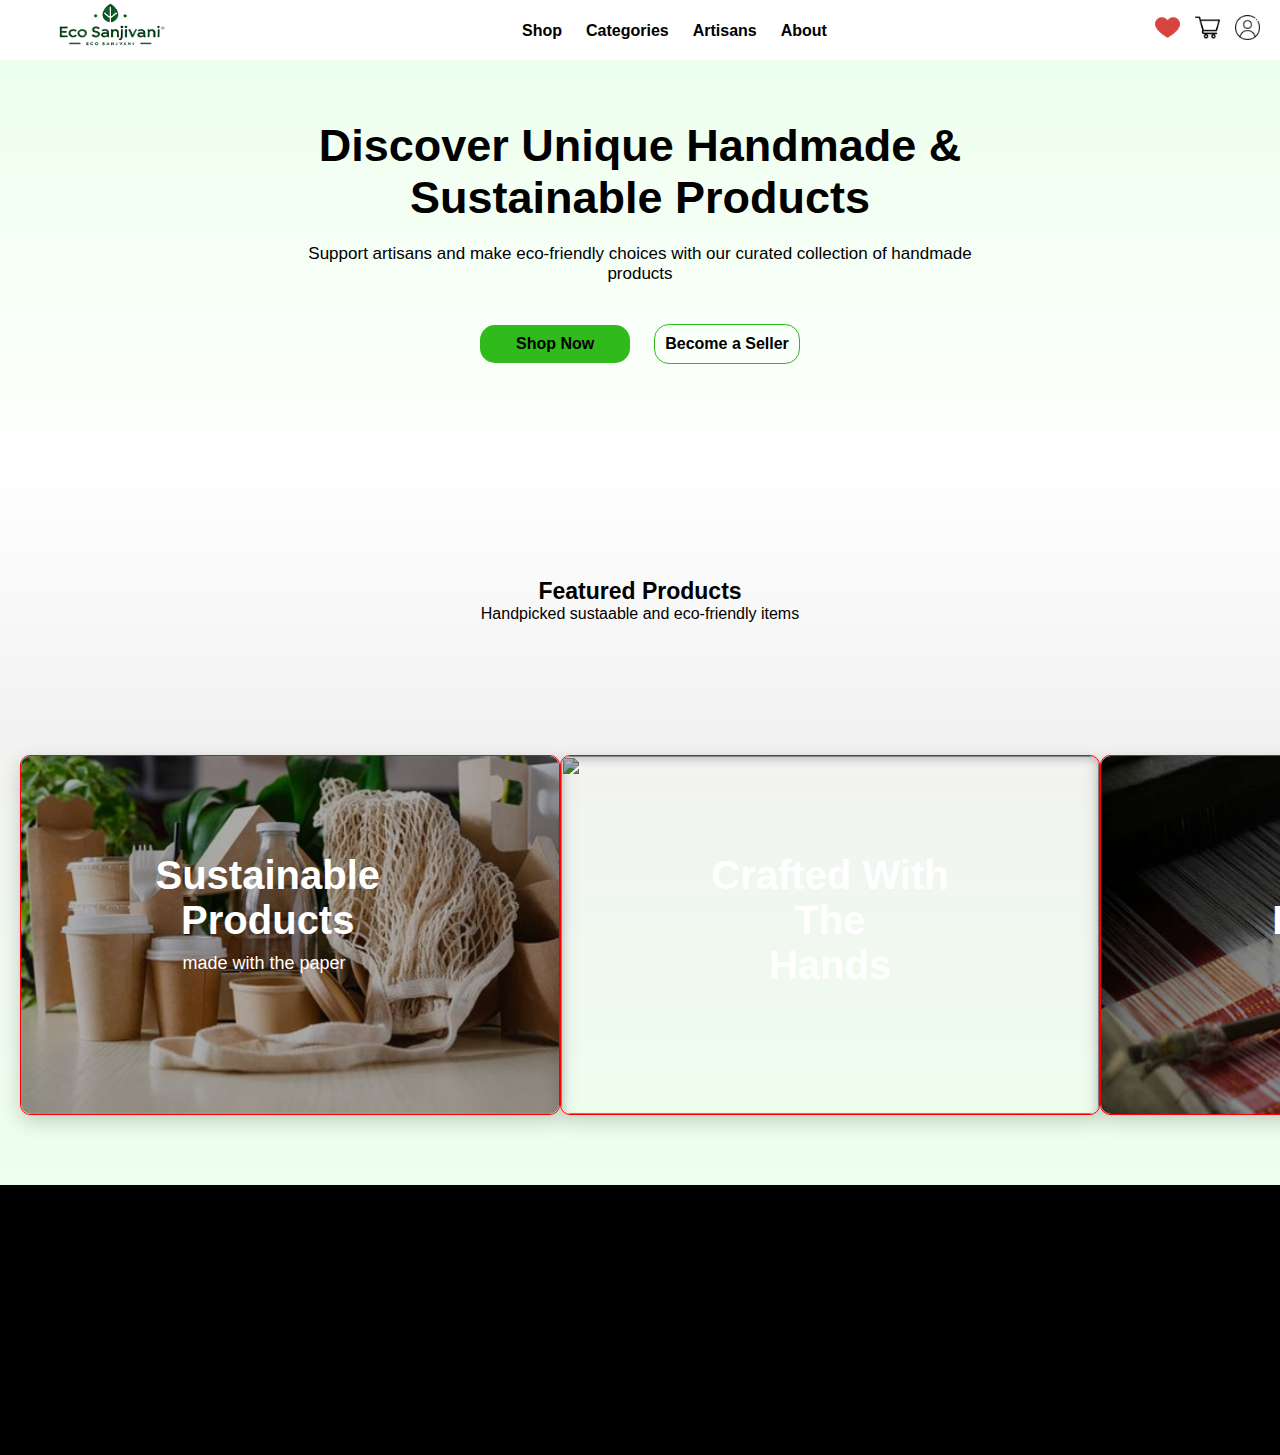
==== html/index.html @ a3e92fd5 "initial commit" ====
<!DOCTYPE html>
<html lang="en">

<head>
    <meta charset="UTF-8">
    <meta name="viewport" content="width=device-width, initial-scale=1.0">
    <link rel="stylesheet" href="/css/styles.css">
    <link rel="stylesheet" href="/css/utility.css">
    <link rel="icon" type="image/png" href="/imgs/favicon.png">
    <title>Eco Sanjivani</title>

</head>

<body>
    <!-- navbar section -->
    <div class="navbar">
        <img class="logo" src="/imgs/eco-sanjivani-logo.png" alt="logo">
        <a href="/html/login.html"><img class="user" src="/imgs/user.png" alt=""></a>
        <img class="cart" src="/imgs/shopping-cart.png" alt="">
        <img class="like" src="/imgs/heart.png" alt="">

        <div class="about">
            <a href="/html/home.html">Shop</a>
            <a href="#">Categories</a>
            <a href="#">Artisans</a>
            <a href="#">About</a>
        </div>
    </div>
    <!-- main content -->
    <div class="container">
        <div class="text-box">
            <h1>Discover Unique Handmade & <br> Sustainable Products</h1>
            <p>Support artisans and make eco-friendly choices with our curated collection of handmade <br> products</p>
            <div class="buttons">
                <button class="shop-btn">Shop Now</button>
                <button class="selller-btn">Become a Seller</button>
            </div>
        </div>
        <div class="text-product">
            <h2>Featured Products</h2>
            <p>Handpicked sustaable and eco-friendly items</p>
        </div>
        <div class="products">
            <div class="product-box"><img src="/imgs/paper.png" alt="">
                <span class="text-1">
                    <h2>Sustainable <br> Products</h2>
                    <p>made with the paper</p>
                </span>
            </div>
            <div class="product-box"><img src="/imgs/handwowen-basket.png" alt="">
                <span class="text-1">
                <h2>Crafted With The <br>Hands</h2>
                <p></p>
            </span>
            </div>
            <div class="product-box"><img src="/imgs/handloom.png" alt=""><span class="text-1">
                <h2>Pure Handloom <br>Products</h2>
            </span>
            </div>
        </div>
    </div>
    <div class="footer"></div>



    <script src="/script/script.js"></script>
    <script src="/script/login.js"></script>
</body>

</html>
---- css/styles.css ----
* {
    margin: 0;
    padding: 0;
    box-sizing: border-box;
}


.navbar {
    position: relative;
    background-color: white;
    height: 60px;
    width: 100%;
}


.navbar .logo{
    position: absolute;
    left: 40px;
    height: 50px;
    width: 140px;
}


.navbar .user{
    position: absolute;
    right: 20px;
    top: 15px;
    width: 25px;
    height: 25px;
    cursor: pointer;
}


.navbar .cart{
    position: absolute;
    right: 60px;
    top: 15px;
    width: 25px;
    height: 25px;
    cursor: pointer;
}


.navbar .like{
    position: absolute;
    right: 100px;
    top: 15px;
    width: 25px;
    height: 25px;
    cursor: pointer;
}


.navbar .about{
   position: absolute;
   top: 22px;
   left: 40%;
}


.navbar .about a{
    font-family: Arial, Helvetica, sans-serif;
    font-size: 16px;
    font-weight: bold;
    margin: 10px;
    color: black;
    text-decoration: none;
}


.container {
    position: relative;
    height: 125vh;
}


.text-box {
    position: absolute;
    top: 0;
    height: 45vh;
    background-image: linear-gradient(rgb(237, 255, 237), white);
    width: 100%;
}


.text-box h1 {
    font-family: Arial, Helvetica, sans-serif;
    font-size: 45px;
    margin-top: 60px;
    font-weight: bold;
    text-align: center;
}


.text-box p {
    font-family: Arial, Helvetica, sans-serif;
    font-size: 17px;
    font-weight: 500;
    margin: 20px;
    text-align: center;
}


.buttons {
    margin-top: 40px;
    text-align: center;
}


.shop-btn {
    padding: 10px;
    width: 150px;
    font-size: 16px;
    font-weight: bold;
    border-radius: 15px;
    background-color: rgb(49, 186, 28);
    border: none;
    margin-right: 20px;
    cursor: pointer;
}


.selller-btn {
    padding: 10px;
    font-size: 16px;
    font-weight: bold;
    border-radius: 15px;
    background-color: transparent;
    border: 1px solid rgb(49, 186, 28);
    cursor: pointer;
}


.text-product {
    position: absolute;
    width: 100%;
    align-content: center;
    height: 30vh;
    background-image: linear-gradient(white,rgb(243, 242, 242));
    /* border: 2px solid yellow; */
    top: 45vh;
}


.text-product h2{
    font-family: Arial, Helvetica, sans-serif;
    font-size: 23px;
    font-weight: bold;
    text-align: center;
    margin-top: 0px;
}


.text-product p{
    font-family: Arial, Helvetica, sans-serif;
    font-weight: 500;
    text-align: center;
}


.products{
    display: flex;
    position: absolute;
    top: 75vh;
    padding: 20px;
    justify-content: space-evenly;
    width: 100%;
    height: 50vh;
    background-image: linear-gradient(rgb(243, 242, 242),rgb(237, 255, 237));
}


.product-box{
    position: relative;
    justify-content: center;
    border: 1px solid red;
    width: 60vh;
    height: 40vh;
    box-shadow: 0 4px 8px 0 rgba(0, 0, 0, 0.2), 0 6px 20px 0 rgba(0, 0, 0, 0.19);
    box-shadow: inset 0 4px 8px 0 rgba(0, 0, 0, 0.2), 0 6px 20px 0 rgba(0, 0, 0, 0.19);
    border-radius: 10px;
}

.product-box img{
    width: 59.8vh;
    height: 39.8vh;
    border-radius: 10px;
    object-fit: cover;
    transition: filter 0.3s ease-in-out;
    filter: brightness(70%);
}


.product-box img:hover {
    filter: brightness(60%);
}



.text-1 h2{
    position: absolute;
    top: 0;
    margin: 18% 25%;
    text-align: center;
    color: white;
    font-family: Arial, Helvetica, sans-serif;
    font-weight: bold;
    font-size: 40px;
}


.text-1 p{
    position: absolute;
    top: 55%;
    left: 30%;
    color: white;
    font-family: Arial, Helvetica, sans-serif;
    font-size: 18px;
}
---- css/utility.css ----
@import url('https://fonts.googleapis.com/css2?family=Atomic+Age&family=Montserrat:ital,wght@0,100..900;1,100..900&family=Roboto:ital,wght@0,100..900;1,100..900&display=swap');


/* Webkit Browsers (Chrome, Edge, Safari)  */
::-webkit-scrollbar {
    width: 6px;
}

::-webkit-scrollbar-track {
    background: gray;
}

::-webkit-scrollbar-thumb {
    background: linear-gradient(180deg, #1DB954, #000);
  
    border-radius: 10px;
}

::-webkit-scrollbar-thumb:hover {
    background: linear-gradient(180deg, #17a347, #000);

}



.footer{
    height: 30vh;
    background-color: black;
}
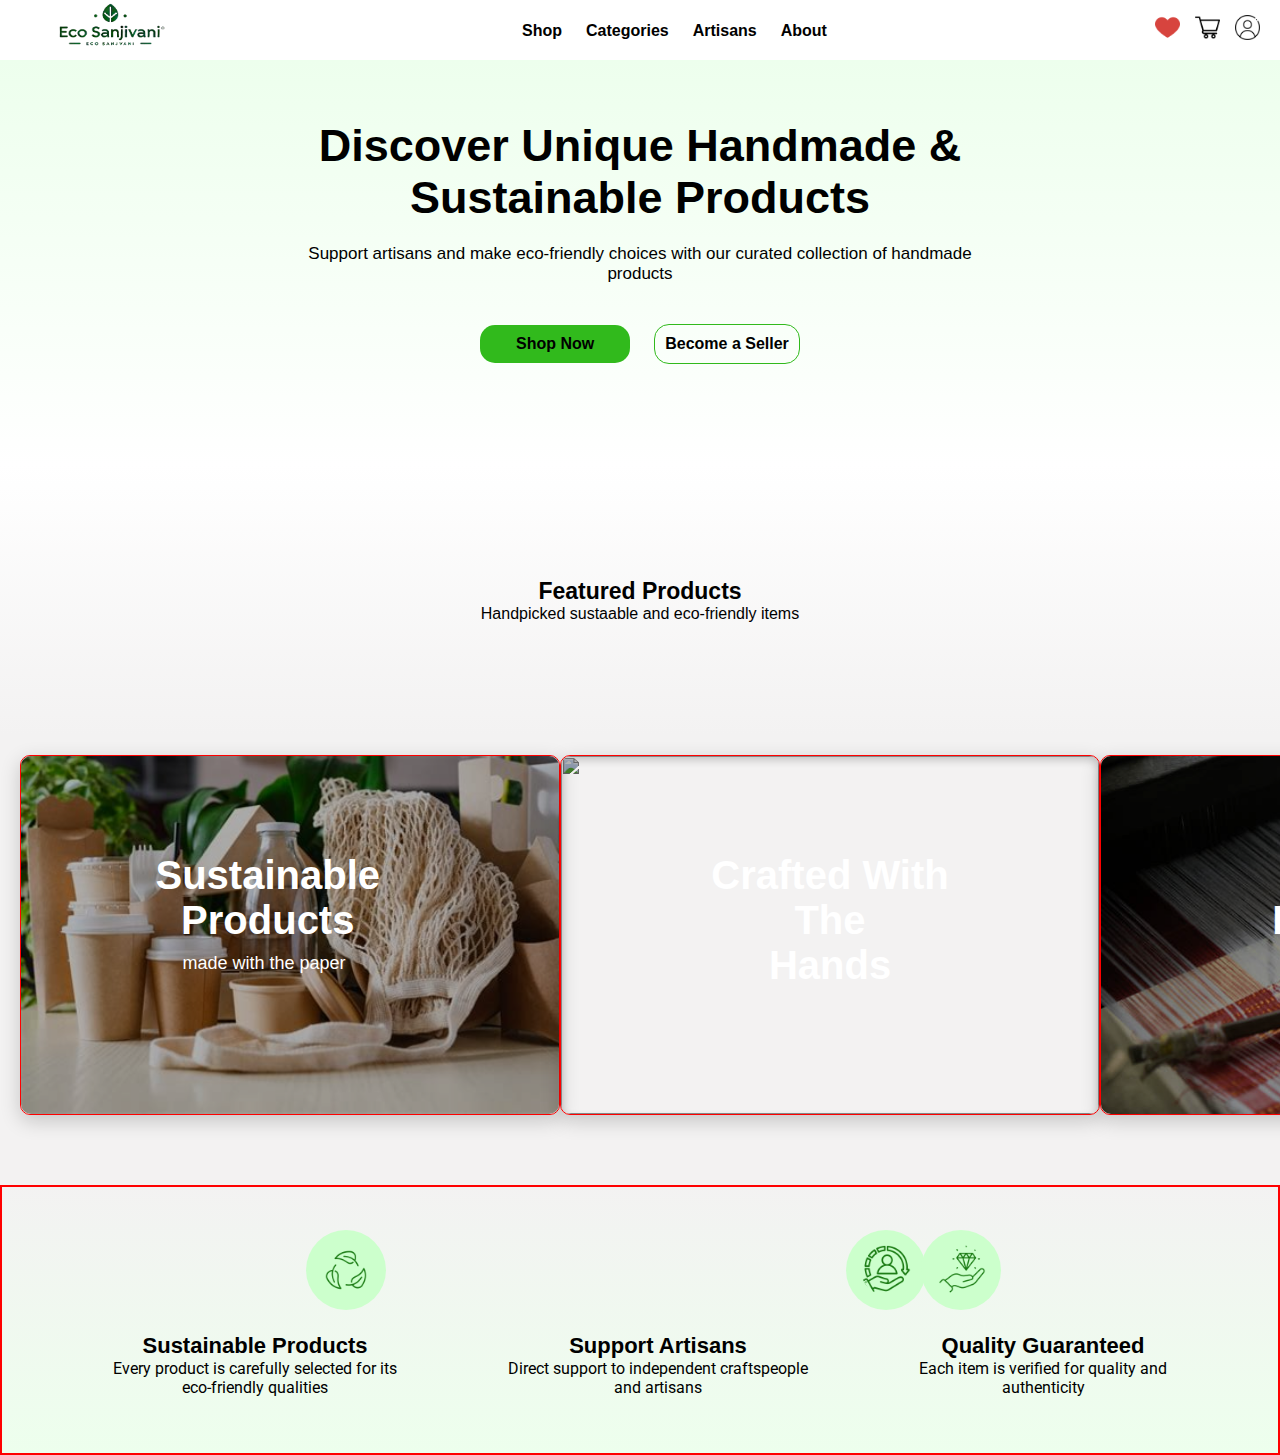
==== commit 44ef0785: "added footer in index.html" ====
--- a/html/index.html
+++ b/html/index.html
@@ -49,17 +49,32 @@
             </div>
             <div class="product-box"><img src="/imgs/handwowen-basket.png" alt="">
                 <span class="text-1">
-                <h2>Crafted With The <br>Hands</h2>
-                <p></p>
-            </span>
+                    <h2>Crafted With The <br>Hands</h2>
+                    <p></p>
+                </span>
             </div>
             <div class="product-box"><img src="/imgs/handloom.png" alt=""><span class="text-1">
-                <h2>Pure Handloom <br>Products</h2>
-            </span>
+                    <h2>Pure Handloom <br>Products</h2>
+                </span>
             </div>
         </div>
     </div>
-    <div class="footer"></div>
+    <div class="footer">
+        <div class="footer-container">
+            <div class="recycle"><img class="internet" src="/imgs/recycle.png" alt="">
+                <h1>Sustainable Products</h1>
+                <p>Every product is carefully selected for its <br> eco-friendly qualities</p>
+            </div>
+            <div class="service"><img class="fingerprint" src="/imgs/customer-service.png" alt="">
+                <h1>Support Artisans</h1>
+                <p>Direct support to independent craftspeople <br> and artisans</p>
+            </div>
+            <div class="qulity"><img class="security" src="/imgs/premium.png" alt="">
+                <h1>Quality Guaranteed</h1>
+                <p>Each item is verified for quality and <br> authenticity</p>
+            </div>
+        </div>
+    </div>
 
 
 
--- a/css/styles.css
+++ b/css/styles.css
@@ -13,7 +13,7 @@
 }
 
 
-.navbar .logo{
+.navbar .logo {
     position: absolute;
     left: 40px;
     height: 50px;
@@ -21,7 +21,7 @@
 }
 
 
-.navbar .user{
+.navbar .user {
     position: absolute;
     right: 20px;
     top: 15px;
@@ -31,7 +31,7 @@
 }
 
 
-.navbar .cart{
+.navbar .cart {
     position: absolute;
     right: 60px;
     top: 15px;
@@ -41,7 +41,7 @@
 }
 
 
-.navbar .like{
+.navbar .like {
     position: absolute;
     right: 100px;
     top: 15px;
@@ -51,14 +51,14 @@
 }
 
 
-.navbar .about{
-   position: absolute;
-   top: 22px;
-   left: 40%;
-}
-
-
-.navbar .about a{
+.navbar .about {
+    position: absolute;
+    top: 22px;
+    left: 40%;
+}
+
+
+.navbar .about a {
     font-family: Arial, Helvetica, sans-serif;
     font-size: 16px;
     font-weight: bold;
@@ -136,13 +136,13 @@
     width: 100%;
     align-content: center;
     height: 30vh;
-    background-image: linear-gradient(white,rgb(243, 242, 242));
+    background-image: linear-gradient(white, rgb(243, 242, 242));
     /* border: 2px solid yellow; */
     top: 45vh;
 }
 
 
-.text-product h2{
+.text-product h2 {
     font-family: Arial, Helvetica, sans-serif;
     font-size: 23px;
     font-weight: bold;
@@ -151,14 +151,14 @@
 }
 
 
-.text-product p{
+.text-product p {
     font-family: Arial, Helvetica, sans-serif;
     font-weight: 500;
     text-align: center;
 }
 
 
-.products{
+.products {
     display: flex;
     position: absolute;
     top: 75vh;
@@ -166,11 +166,11 @@
     justify-content: space-evenly;
     width: 100%;
     height: 50vh;
-    background-image: linear-gradient(rgb(243, 242, 242),rgb(237, 255, 237));
-}
-
-
-.product-box{
+    background-color: rgb(243, 242, 242);
+}
+
+
+.product-box {
     position: relative;
     justify-content: center;
     border: 1px solid red;
@@ -181,7 +181,7 @@
     border-radius: 10px;
 }
 
-.product-box img{
+.product-box img {
     width: 59.8vh;
     height: 39.8vh;
     border-radius: 10px;
@@ -197,7 +197,7 @@
 
 
 
-.text-1 h2{
+.text-1 h2 {
     position: absolute;
     top: 0;
     margin: 18% 25%;
@@ -209,11 +209,77 @@
 }
 
 
-.text-1 p{
+.text-1 p {
     position: absolute;
     top: 55%;
     left: 30%;
     color: white;
     font-family: Arial, Helvetica, sans-serif;
     font-size: 18px;
+}
+
+
+.footer{position: relative;
+    height: 30vh;
+    background-image: linear-gradient(rgb(243, 242, 242),rgb(237, 255, 237));
+}
+
+
+.footer-container{
+    height: 30vh;
+    border: 2px solid red;
+    display: flex;
+    justify-content: space-evenly;
+    align-items: center;
+}
+
+
+.footer h1{
+    margin-top: 10vh;
+    font-family: Arial, Helvetica, sans-serif;
+    font-size: 22px;
+    text-align: center;
+}
+
+
+.footer p{
+    font-family: Roboto;
+    font-weight: 400;
+    text-align: center;
+}
+
+
+.recycle img{
+    position: absolute;
+    top: 5vh;
+    left: 34vh;
+    background-color: rgb(204, 255, 204);
+    border-radius: 50%;
+    padding: 15px;
+    width: 80px;
+    height: 80px;
+}
+
+
+.service img{
+    position: absolute;
+    top: 5vh;
+    left: 94vh;
+    background-color: rgb(204, 255, 204);
+    border-radius: 50%;
+    padding: 15px;
+    width: 80px;
+    height: 80px;
+}
+
+
+.qulity img{
+    position: absolute;
+    top: 5vh;
+    right: 31vh;
+    background-color: rgb(204, 255, 204);
+    border-radius: 50%;
+    padding: 15px;
+    width: 80px;
+    height: 80px;
 }--- a/css/utility.css
+++ b/css/utility.css
@@ -23,7 +23,3 @@
 
 
 
-.footer{
-    height: 30vh;
-    background-color: black;
-}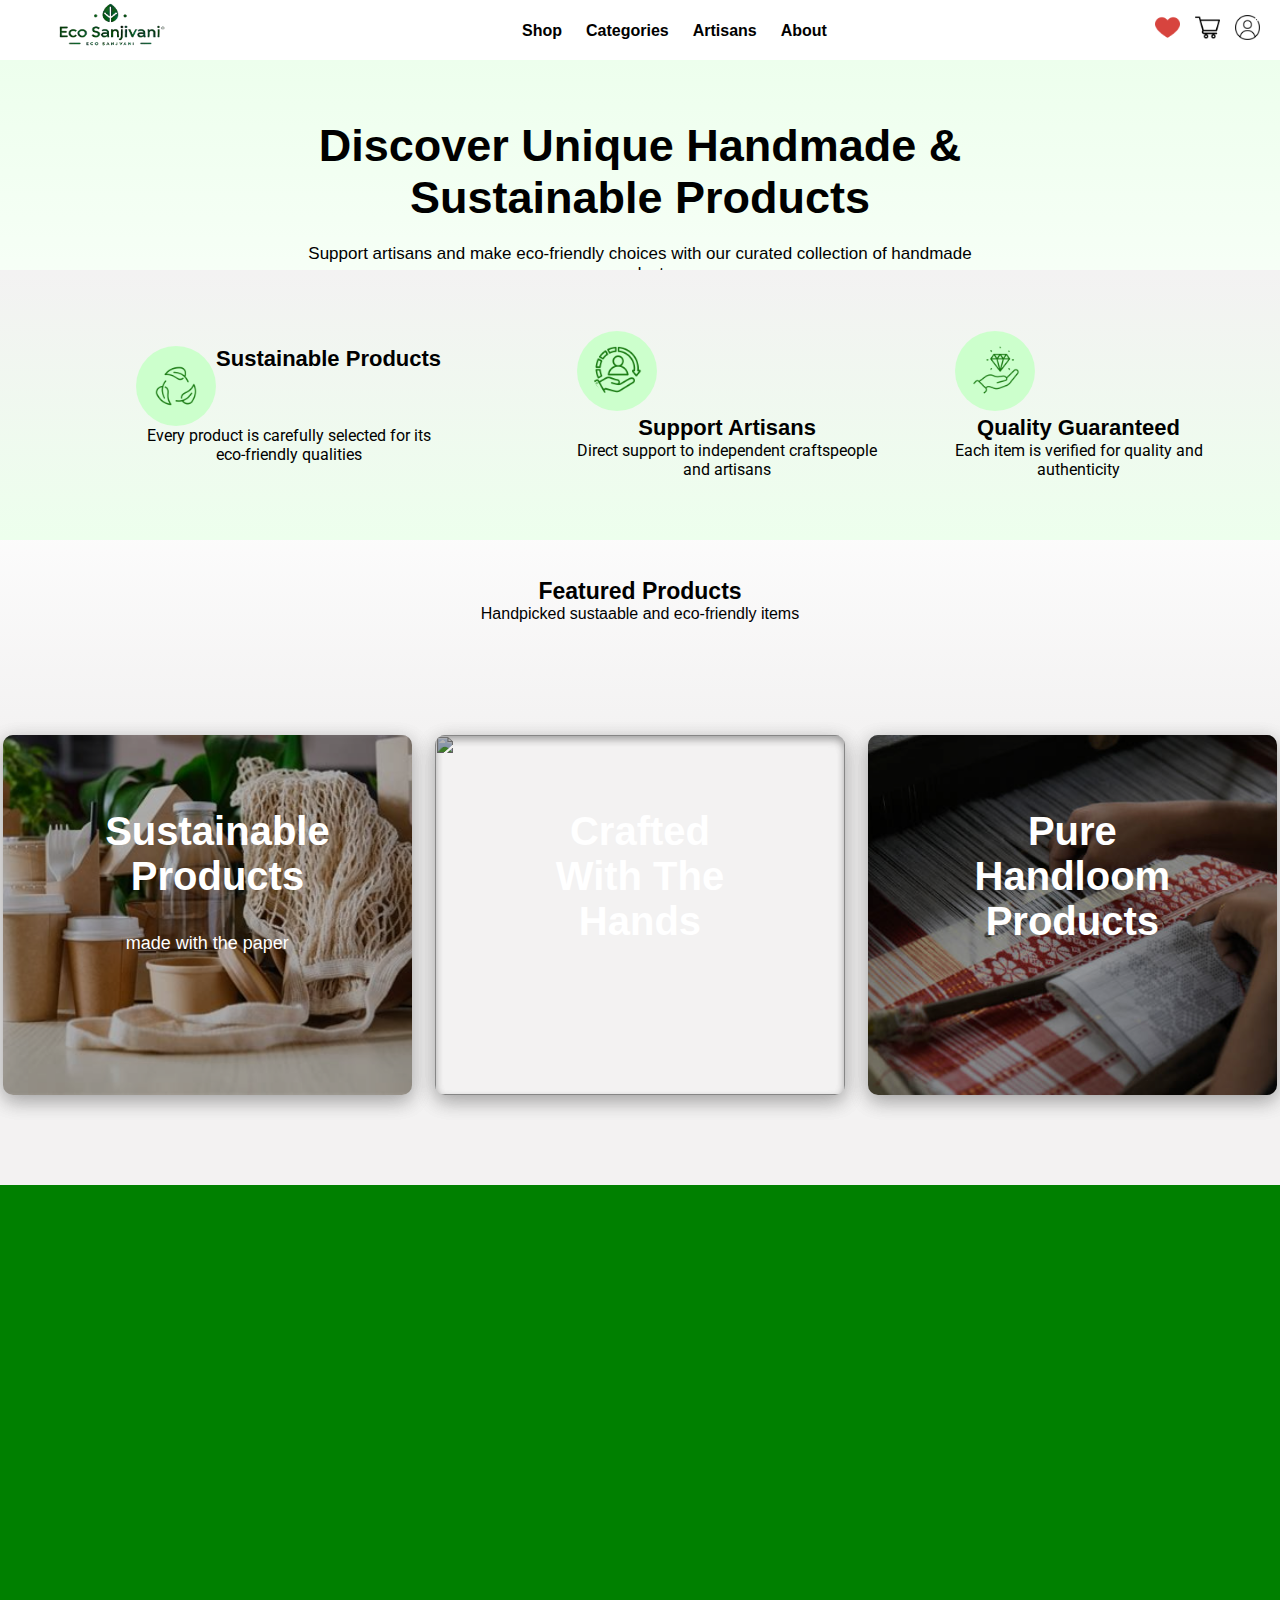
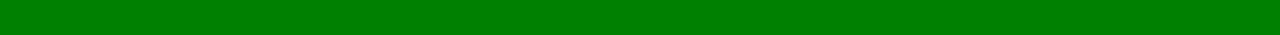
==== commit a5308d60: "added responciveness in index.html" ====
--- a/html/index.html
+++ b/html/index.html
@@ -75,7 +75,8 @@
             </div>
         </div>
     </div>
-
+    
+    <div class="section"></div>
 
 
     <script src="/script/script.js"></script>
--- a/css/styles.css
+++ b/css/styles.css
@@ -5,6 +5,8 @@
 }
 
 
+
+
 .navbar {
     position: relative;
     background-color: white;
@@ -70,6 +72,8 @@
 
 .container {
     position: relative;
+    display: flex;
+    flex-wrap: wrap;
     height: 125vh;
 }
 
@@ -160,9 +164,9 @@
 
 .products {
     display: flex;
+    flex-wrap: wrap;
     position: absolute;
     top: 75vh;
-    padding: 20px;
     justify-content: space-evenly;
     width: 100%;
     height: 50vh;
@@ -173,8 +177,7 @@
 .product-box {
     position: relative;
     justify-content: center;
-    border: 1px solid red;
-    width: 60vh;
+    width: 32%;
     height: 40vh;
     box-shadow: 0 4px 8px 0 rgba(0, 0, 0, 0.2), 0 6px 20px 0 rgba(0, 0, 0, 0.19);
     box-shadow: inset 0 4px 8px 0 rgba(0, 0, 0, 0.2), 0 6px 20px 0 rgba(0, 0, 0, 0.19);
@@ -182,11 +185,13 @@
 }
 
 .product-box img {
-    width: 59.8vh;
-    height: 39.8vh;
+    width: 100%;
+    height: 40vh;
     border-radius: 10px;
     object-fit: cover;
     transition: filter 0.3s ease-in-out;
+    box-shadow: 0 4px 8px 0 rgba(0, 0, 0, 0.2), 0 6px 20px 0 rgba(0, 0, 0, 0.19);
+    box-shadow: inset 0 4px 8px 0 rgba(0, 0, 0, 0.2), 0 6px 20px 0 rgba(0, 0, 0, 0.19);
     filter: brightness(70%);
 }
 
@@ -219,7 +224,10 @@
 }
 
 
-.footer{position: relative;
+.footer{
+    position: absolute;
+    top: 30vh;
+    width: 100%;
     height: 30vh;
     background-image: linear-gradient(rgb(243, 242, 242),rgb(237, 255, 237));
 }
@@ -227,7 +235,6 @@
 
 .footer-container{
     height: 30vh;
-    border: 2px solid red;
     display: flex;
     justify-content: space-evenly;
     align-items: center;
@@ -235,7 +242,6 @@
 
 
 .footer h1{
-    margin-top: 10vh;
     font-family: Arial, Helvetica, sans-serif;
     font-size: 22px;
     text-align: center;
@@ -249,22 +255,32 @@
 }
 
 
+.footer img:hover{
+    box-shadow: 0 4px 8px 0 rgba(0, 0, 0, 0.2), 0 6px 20px 0 rgba(0, 0, 0, 0.19);
+    box-shadow: inset 0 4px 8px 0 rgba(0, 0, 0, 0.2), 0 6px 20px 0 rgba(0, 0, 0, 0.19);
+}
+
+
+.recycle{
+    display: flex;
+    flex-wrap: wrap;
+    width: 33%;
+    justify-content: center;
+    align-content: center;
+}
+
+
 .recycle img{
-    position: absolute;
-    top: 5vh;
-    left: 34vh;
     background-color: rgb(204, 255, 204);
     border-radius: 50%;
     padding: 15px;
     width: 80px;
     height: 80px;
+  
 }
 
 
 .service img{
-    position: absolute;
-    top: 5vh;
-    left: 94vh;
     background-color: rgb(204, 255, 204);
     border-radius: 50%;
     padding: 15px;
@@ -274,12 +290,62 @@
 
 
 .qulity img{
-    position: absolute;
-    top: 5vh;
-    right: 31vh;
     background-color: rgb(204, 255, 204);
     border-radius: 50%;
     padding: 15px;
     width: 80px;
     height: 80px;
-}+}
+
+
+
+.section{
+    height: 50vh;
+}
+
+
+
+
+/* Adding responciveness */
+
+@media screen and (max-width: 1800px) {
+    body{
+        background-color: green;
+    }
+
+    .products {
+        display: flex;
+        flex-wrap: wrap;
+        position: absolute;
+        top: 75vh;
+        justify-content: space-evenly;
+        width: 100%;
+        gap: 20px;
+        height: 50vh;
+        background-color: rgb(243, 242, 242);
+    }
+    
+    
+    .product-box {
+        position: relative;
+        justify-content: center;
+        width: 44`vh;
+        height: 40vh;
+        box-shadow: 0 4px 8px 0 rgba(0, 0, 0, 0.2), 0 6px 20px 0 rgba(0, 0, 0, 0.19);
+        box-shadow: inset 0 4px 8px 0 rgba(0, 0, 0, 0.2), 0 6px 20px 0 rgba(0, 0, 0, 0.19);
+        border-radius: 10px;
+    }
+    
+    .product-box img {
+        width: 100%;
+        height: 40vh;
+        border-radius: 10px;
+        object-fit: cover;
+        transition: filter 0.3s ease-in-out;
+        box-shadow: 0 4px 8px 0 rgba(0, 0, 0, 0.2), 0 6px 20px 0 rgba(0, 0, 0, 0.19);
+        box-shadow: inset 0 4px 8px 0 rgba(0, 0, 0, 0.2), 0 6px 20px 0 rgba(0, 0, 0, 0.19);
+        filter: brightness(70%);
+    }
+}
+
+
--- a/css/utility.css
+++ b/css/utility.css
@@ -23,3 +23,6 @@
 
 
 
+
+
+
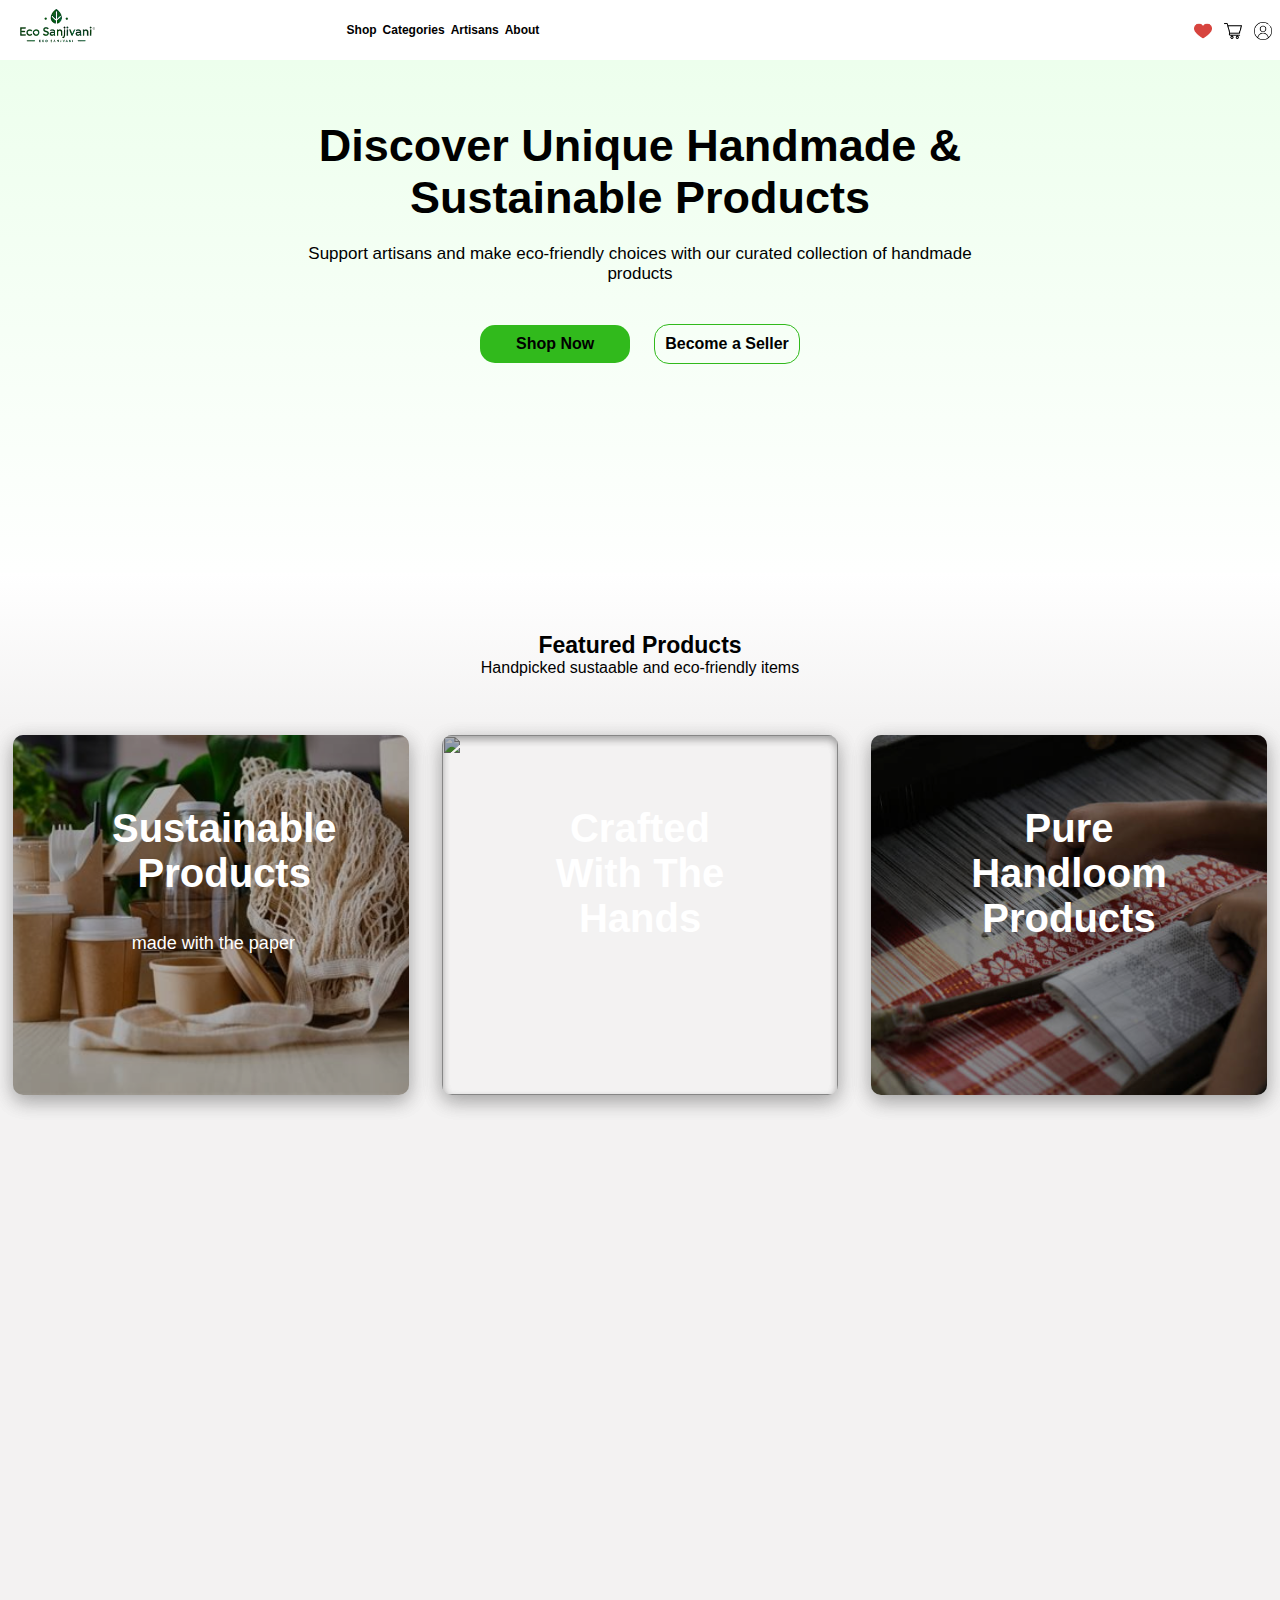
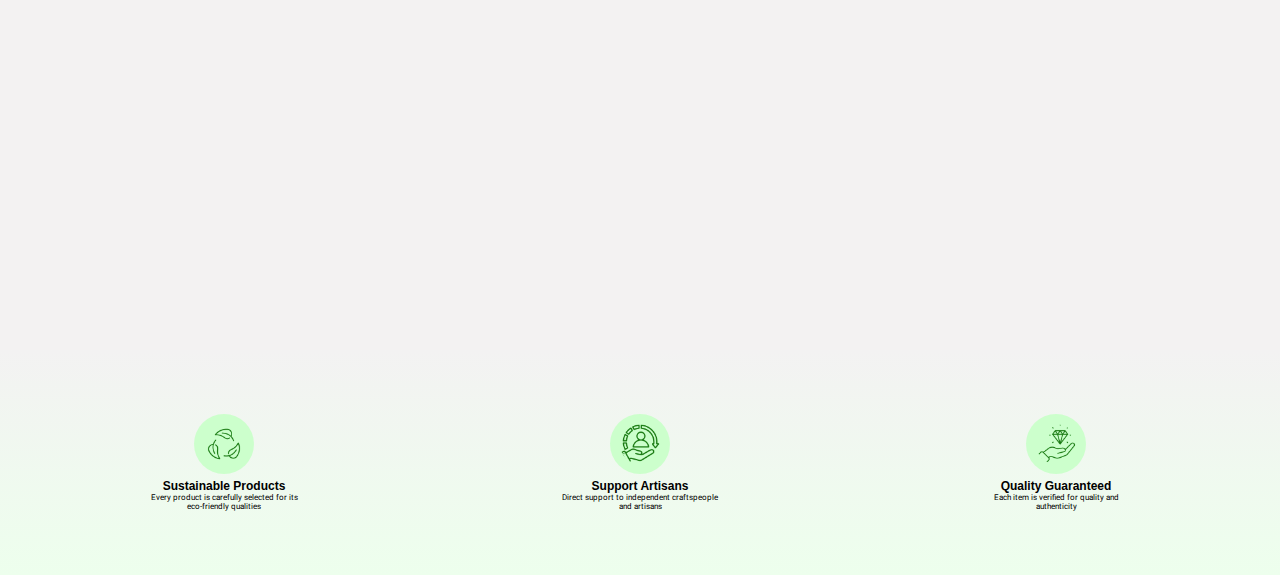
==== commit 98d82834: "added some more respoiniveness in index.html page" ====
--- a/html/index.html
+++ b/html/index.html
@@ -69,14 +69,12 @@
                 <h1>Support Artisans</h1>
                 <p>Direct support to independent craftspeople <br> and artisans</p>
             </div>
-            <div class="qulity"><img class="security" src="/imgs/premium.png" alt="">
+            <div class="quality"><img class="security" src="/imgs/premium.png" alt="">
                 <h1>Quality Guaranteed</h1>
                 <p>Each item is verified for quality and <br> authenticity</p>
             </div>
         </div>
     </div>
-    
-    <div class="section"></div>
 
 
     <script src="/script/script.js"></script>
--- a/css/styles.css
+++ b/css/styles.css
@@ -3,8 +3,6 @@
     padding: 0;
     box-sizing: border-box;
 }
-
-
 
 
 .navbar {
@@ -224,94 +222,159 @@
 }
 
 
-.footer{
-    position: absolute;
-    top: 30vh;
+.footer {
     width: 100%;
     height: 30vh;
-    background-image: linear-gradient(rgb(243, 242, 242),rgb(237, 255, 237));
-}
-
-
-.footer-container{
-    height: 30vh;
+    background-image: linear-gradient(rgb(243, 242, 242), rgb(237, 255, 237));
+    display: flex;
+    justify-content: center;
+    /* Centers content vertically */
+    align-items: center;
+    /* Ensures items are centered */
+}
+
+.footer-container {
+    width: 100%;
     display: flex;
     justify-content: space-evenly;
+    /* Distributes items evenly */
     align-items: center;
-}
-
-
-.footer h1{
+    /* Centers items vertically */
+}
+
+.footer h1 {
     font-family: Arial, Helvetica, sans-serif;
     font-size: 22px;
     text-align: center;
 }
 
-
-.footer p{
-    font-family: Roboto;
+.footer p {
+    font-family: 'Roboto', sans-serif;
     font-weight: 400;
     text-align: center;
 }
 
-
-.footer img:hover{
-    box-shadow: 0 4px 8px 0 rgba(0, 0, 0, 0.2), 0 6px 20px 0 rgba(0, 0, 0, 0.19);
+.footer img:hover {
     box-shadow: inset 0 4px 8px 0 rgba(0, 0, 0, 0.2), 0 6px 20px 0 rgba(0, 0, 0, 0.19);
 }
 
-
-.recycle{
+.recycle,
+.service,
+.quality {
     display: flex;
-    flex-wrap: wrap;
-    width: 33%;
-    justify-content: center;
-    align-content: center;
-}
-
-
-.recycle img{
+    flex-direction: column;
+    /* Stacks content vertically */
+    align-items: center;
+    /* Centers content */
+    text-align: center;
+    width: 30%;
+}
+
+/* Ensuring all images have the same size */
+.recycle img,
+.service img,
+.quality img {
     background-color: rgb(204, 255, 204);
     border-radius: 50%;
-    padding: 15px;
-    width: 80px;
-    height: 80px;
-  
-}
-
-
-.service img{
-    background-color: rgb(204, 255, 204);
-    border-radius: 50%;
-    padding: 15px;
-    width: 80px;
-    height: 80px;
-}
-
-
-.qulity img{
-    background-color: rgb(204, 255, 204);
-    border-radius: 50%;
-    padding: 15px;
-    width: 80px;
-    height: 80px;
-}
-
-
-
-.section{
-    height: 50vh;
-}
+    padding: 10px;
+    width: 60px;
+    height: 60px;
+}
+
+
+
 
 
 
 
 /* Adding responciveness */
 
-@media screen and (max-width: 1800px) {
-    body{
-        background-color: green;
-    }
+@media screen and (max-width: 1400px) {
+
+    .navbar .logo {
+        position: absolute;
+        top: 6px;
+        left: 6px;
+        height: 40px;
+        width: 100px;
+    }
+
+
+    .navbar .about {
+        position: absolute;
+        top: 20px;
+        left: 27%;
+    }
+
+
+    .navbar .about a {
+        font-family: Arial, Helvetica, sans-serif;
+        font-size: 12px;
+        font-weight: bold;
+        margin: 1px;
+        color: black;
+        text-decoration: none;
+    }
+
+
+    .navbar .user {
+        position: absolute;
+        right: 8px;
+        top: 22px;
+        width: 18px;
+        height: 18px;
+        cursor: pointer;
+    }
+
+
+    .navbar .cart {
+        position: absolute;
+        right: 38px;
+        top: 22px;
+        width: 18px;
+        height: 18px;
+        cursor: pointer;
+    }
+
+
+    .navbar .like {
+        position: absolute;
+        right: 68px;
+        top: 22px;
+        width: 18px;
+        height: 18px;
+        cursor: pointer;
+    }
+
+
+    .text-box {
+        position: absolute;
+        top: 0;
+        height: 60vh;
+        background-image: linear-gradient(rgb(237, 255, 237), white);
+        width: 100%;
+    }
+
+
+    .container {
+        position: relative;
+        display: flex;
+        flex-wrap: wrap;
+        height: 210vh;
+    }
+
+
+    .text-product {
+        position: absolute;
+        width: 100%;
+        align-content: center;
+        height: 18.1vh;
+        background-image: linear-gradient(white, rgb(243, 242, 242));
+        /* border: 2px solid yellow; */
+        top: 57vh;
+    }
+
+
 
     .products {
         display: flex;
@@ -321,21 +384,21 @@
         justify-content: space-evenly;
         width: 100%;
         gap: 20px;
-        height: 50vh;
+        height: 135vh;
         background-color: rgb(243, 242, 242);
     }
-    
-    
+
+
     .product-box {
         position: relative;
         justify-content: center;
-        width: 44`vh;
+        width: 44vh;
         height: 40vh;
         box-shadow: 0 4px 8px 0 rgba(0, 0, 0, 0.2), 0 6px 20px 0 rgba(0, 0, 0, 0.19);
         box-shadow: inset 0 4px 8px 0 rgba(0, 0, 0, 0.2), 0 6px 20px 0 rgba(0, 0, 0, 0.19);
         border-radius: 10px;
     }
-    
+
     .product-box img {
         width: 100%;
         height: 40vh;
@@ -346,6 +409,72 @@
         box-shadow: inset 0 4px 8px 0 rgba(0, 0, 0, 0.2), 0 6px 20px 0 rgba(0, 0, 0, 0.19);
         filter: brightness(70%);
     }
-}
-
-
+
+
+    .footer {
+        position: absolute;
+        width: 100%;
+       
+        height: 25vh;
+        background-image: linear-gradient(rgb(243, 242, 242), rgb(237, 255, 237));
+        display: flex;
+        justify-content: center;
+        /* Centers content vertically */
+        align-items: center;
+        /* Ensures items are centered */
+    }
+
+    .footer-container {
+        width: 100%;
+        display: flex;
+        flex-wrap: wrap;
+        justify-content: space-evenly;
+        /* Distributes items evenly */
+        align-items: center;
+        /* Centers items vertically */
+    }
+
+    .footer h1 {
+        font-family: Arial, Helvetica, sans-serif;
+        font-size: 12px;
+        text-align: center;
+    }
+
+    .footer p {
+        font-size: 8px;
+        font-family: 'Roboto', sans-serif;
+        font-weight: 400;
+        text-align: center;
+    }
+
+    .footer img:hover {
+        box-shadow: inset 0 4px 8px 0 rgba(0, 0, 0, 0.2), 0 6px 20px 0 rgba(0, 0, 0, 0.19);
+    }
+
+    .recycle,
+    .service,
+    .quality {
+        display: flex;
+        flex-direction: column;
+        /* Stacks content vertically */
+        align-items: center;
+        /* Centers content */
+        text-align: center;
+        width: 30%;
+    }
+
+    /* Ensuring all images have the same size */
+    .recycle img,
+    .service img,
+    .quality img {
+        background-color: rgb(204, 255, 204);
+        border-radius: 50%;
+        padding: 10px;
+        width: 60px;
+        height: 60px;
+        margin-bottom: 5px;
+    }
+
+
+
+}